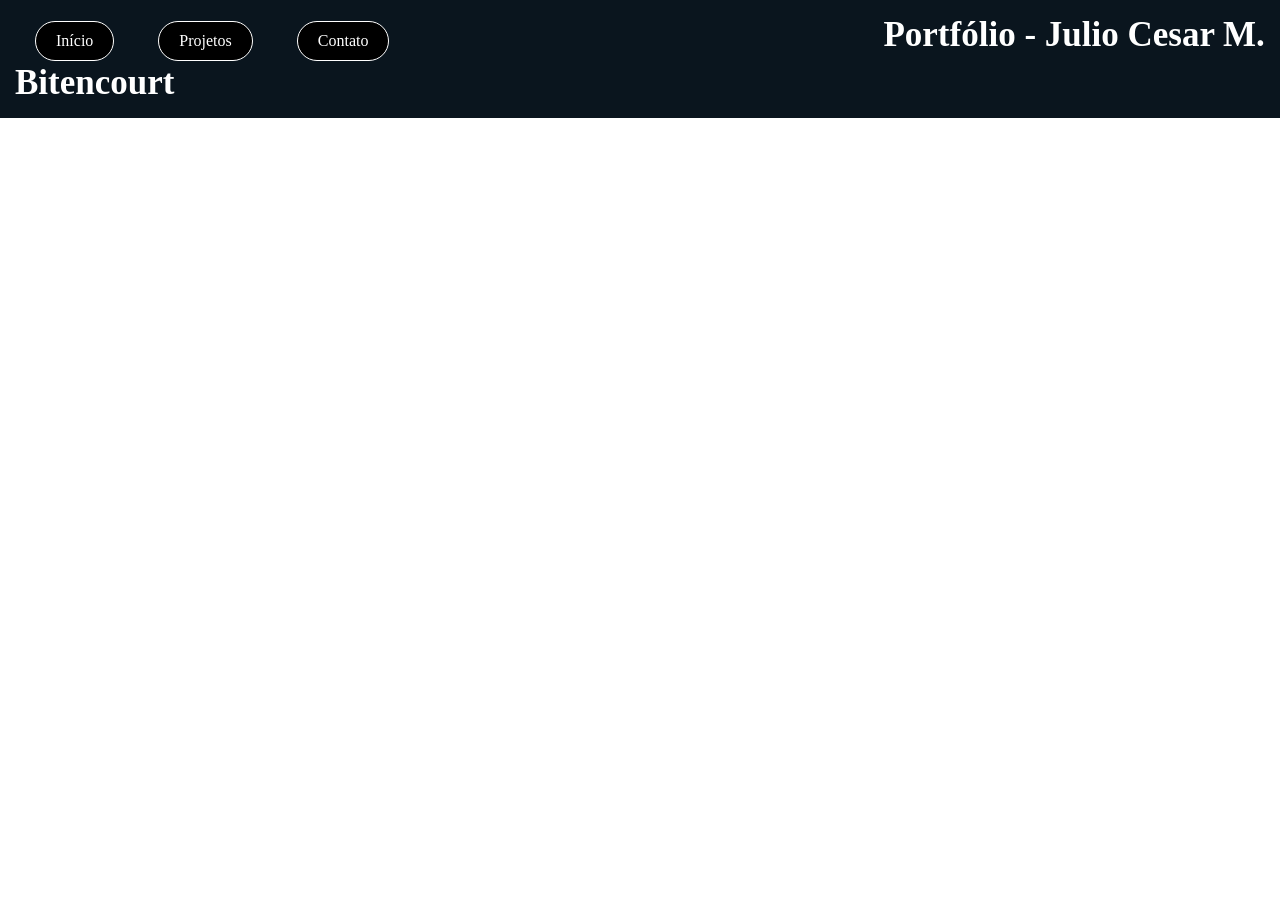
==== Pages/contato.html @ 2b357477 "first commit" ====
<!DOCTYPE html>
<html lang="en">
<head>
    <meta charset="UTF-8">
    <meta name="viewport" content="width=device-width, initial-scale=1.0">
    <link rel="stylesheet" href="../styles/contato.css">
    <title>Contato</title>
</head>
<body>
<header>
        <nav>
            <a href="../index.html">Início</a>
            <a href="../Pages/projetos.html">Projetos</a>
            <a href="./Pages/contato.html">Contato</a>
            <h1>Portfólio - Julio Cesar M. Bitencourt</h1>
        </nav>
    </header>
</body>
</html>
---- styles/contato.css ----
*{
    margin: 0;
    padding: 0;
    box-sizing: border-box;
}
nav a {
    border: 1px solid white;
    padding: 10px 20px;
    margin: 2px 20px;
    text-decoration: none;
    color: white;
    background-color: black;
    border-radius: 30px;
    display: inline-block;
}
header{
    background-color: #0A151E;
    padding: 15px;
}
h1 {
    font-size: 35px;
    color: white;
    display: inline;
    margin-left: 470px;
}
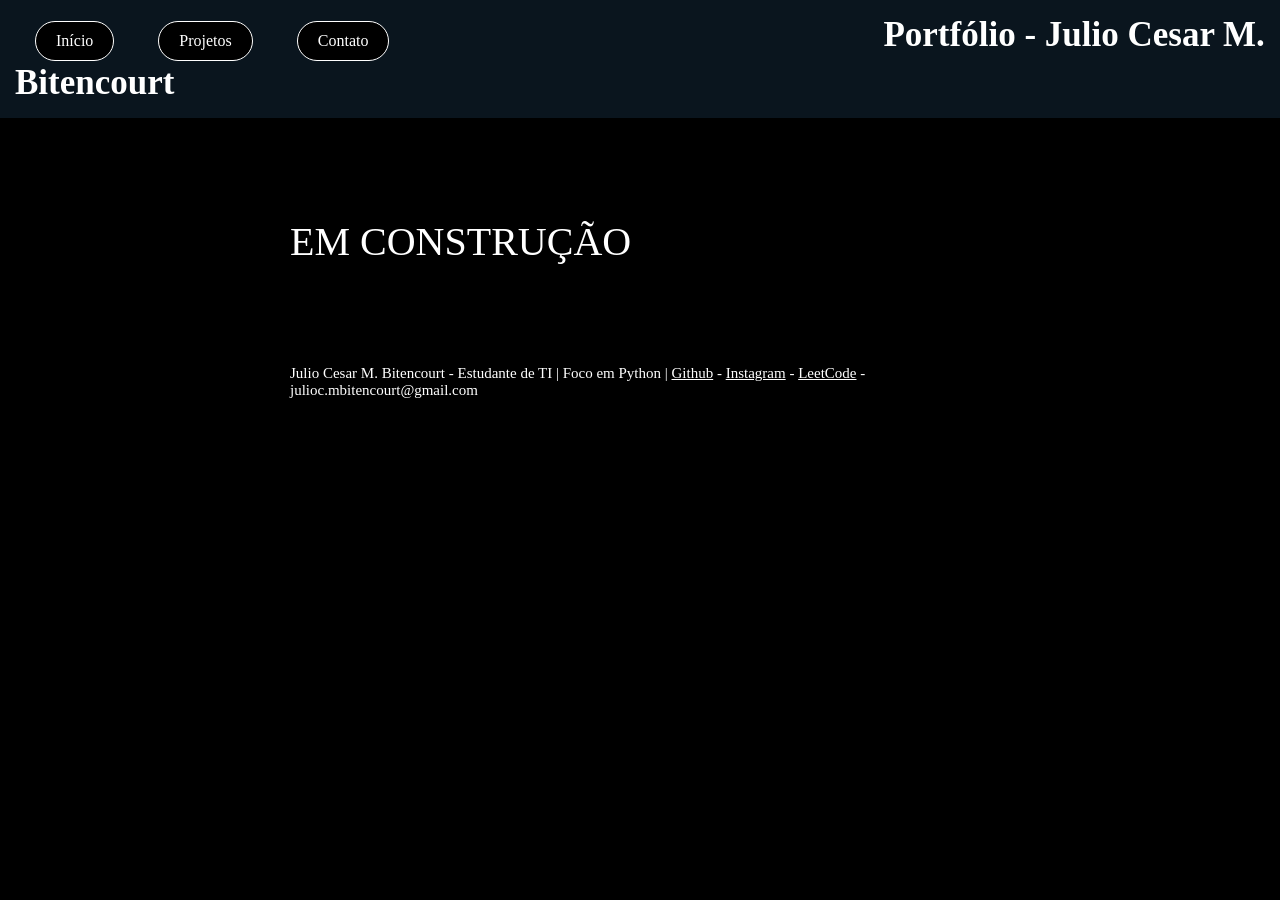
==== commit 63fb4edb: "Atualização das páginas" ====
--- a/Pages/contato.html
+++ b/Pages/contato.html
@@ -7,13 +7,22 @@
     <title>Contato</title>
 </head>
 <body>
-<header>
+    <header>
         <nav>
             <a href="../index.html">Início</a>
             <a href="../Pages/projetos.html">Projetos</a>
-            <a href="./Pages/contato.html">Contato</a>
+            <a href="../Pages/contato.html">Contato</a>
             <h1>Portfólio - Julio Cesar M. Bitencourt</h1>
         </nav>
+
     </header>
+    <main>
+        <p>
+            EM CONSTRUÇÃO
+        </p>
+    </main>
+    <footer>
+        <p class="ultimo_p">Julio Cesar M. Bitencourt - Estudante de TI | Foco em Python | <a href="https://github.com/Jcmb1of1">Github</a> - <a href="https://www.instagram.com/jcmb1of1/">Instagram</a> - <a href="https://leetcode.com/u/Julio_Bitencourt/">LeetCode</a> - julioc.mbitencourt@gmail.com</p>
+    </footer>
 </body>
 </html>
--- a/styles/contato.css
+++ b/styles/contato.css
@@ -22,4 +22,22 @@
     color: white;
     display: inline;
     margin-left: 470px;
+}
+.ultimo_p{
+    font-size: 15px;
+    a{
+        color: white;
+    }
+}
+p{
+    margin-top: 100px;
+    margin-inline: auto;
+    font-size: 40px;
+    color: white;
+    width: 700px;
+    font-family: "Oswald", serif;
+    margin-bottom: 50px;
+}
+body{
+    background-color: black;
 }
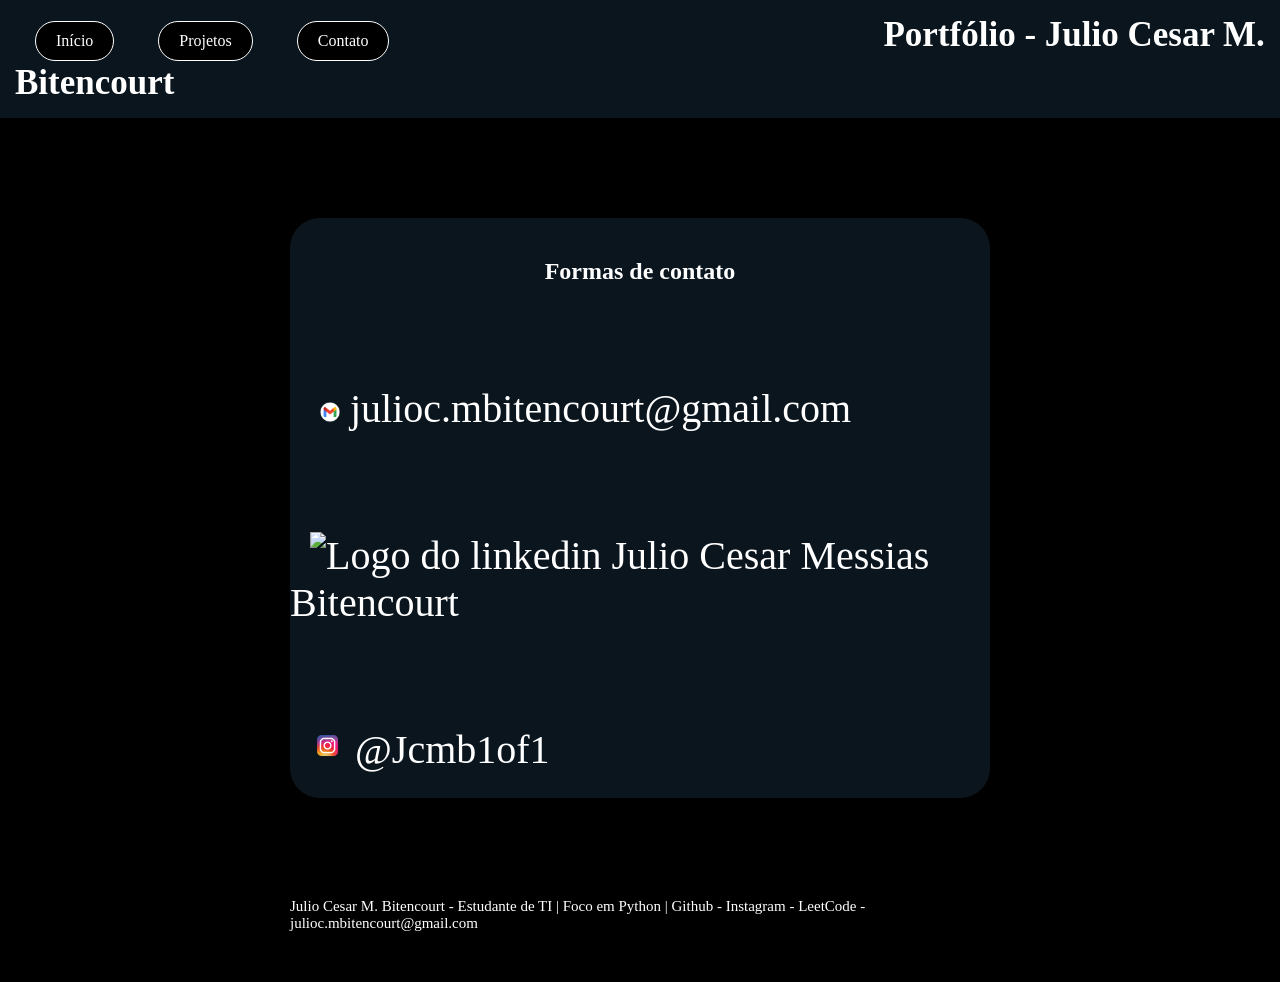
==== commit 5ba4ac44: "feat: Adicionado página de contato e formas de contato" ====
--- a/Pages/contato.html
+++ b/Pages/contato.html
@@ -17,9 +17,20 @@
 
     </header>
     <main>
-        <p>
-            EM CONSTRUÇÃO
-        </p>
+        <div>
+            <h2>
+                Formas de contato
+            </h2>
+            <p>
+                <img src="../assets/gmail-icon-free-png.webp" alt="Logo do gmail" class="gmail"> julioc.mbitencourt@gmail.com
+            </p>
+            <p>
+                <img src="../assets/linkedin-logo-linkedin-icon-transparent-free-png.webp" alt="Logo do linkedin" class="linkedin"> <a href="https://www.linkedin.com/in/julio-cesar-messias-bitencourt-55b3a0433/">Julio Cesar Messias Bitencourt</a>
+            </p>
+            <p>
+                <img src="../assets/instagram-logo-instagram-icon-transparent-free-png.webp" alt="Logo do instagram" class="instagram"> <a href="https://www.instagram.com/jcmb1of1/">@Jcmb1of1</a>
+            </p>
+        </div>
     </main>
     <footer>
         <p class="ultimo_p">Julio Cesar M. Bitencourt - Estudante de TI | Foco em Python | <a href="https://github.com/Jcmb1of1">Github</a> - <a href="https://www.instagram.com/jcmb1of1/">Instagram</a> - <a href="https://leetcode.com/u/Julio_Bitencourt/">LeetCode</a> - julioc.mbitencourt@gmail.com</p>
--- a/styles/contato.css
+++ b/styles/contato.css
@@ -40,4 +40,41 @@
 }
 body{
     background-color: black;
+}
+h2{
+    width: 300px;
+    color: white;
+    margin-inline: auto;
+    margin-top: 20px;
+    text-align: center;
+}
+
+img{
+    width: 20px;
+    margin-left: 30px;
+}
+.linkedin{
+    width: 34px;
+    margin-left: 20px;
+}
+.instagram{
+    width: 35px;
+    margin-left: 20px;
+}
+div{
+    margin-top: 100px;
+    background-color: #0A151E;
+    width: 700px;
+    margin-inline: auto;
+    border-radius: 30px;
+    padding-top: 20px;
+    padding-bottom: 20px;
+    align-items: center;
+}
+a{
+    color: white;
+    text-decoration: none;
+}
+div p{
+    margin-bottom: 5px;
 }
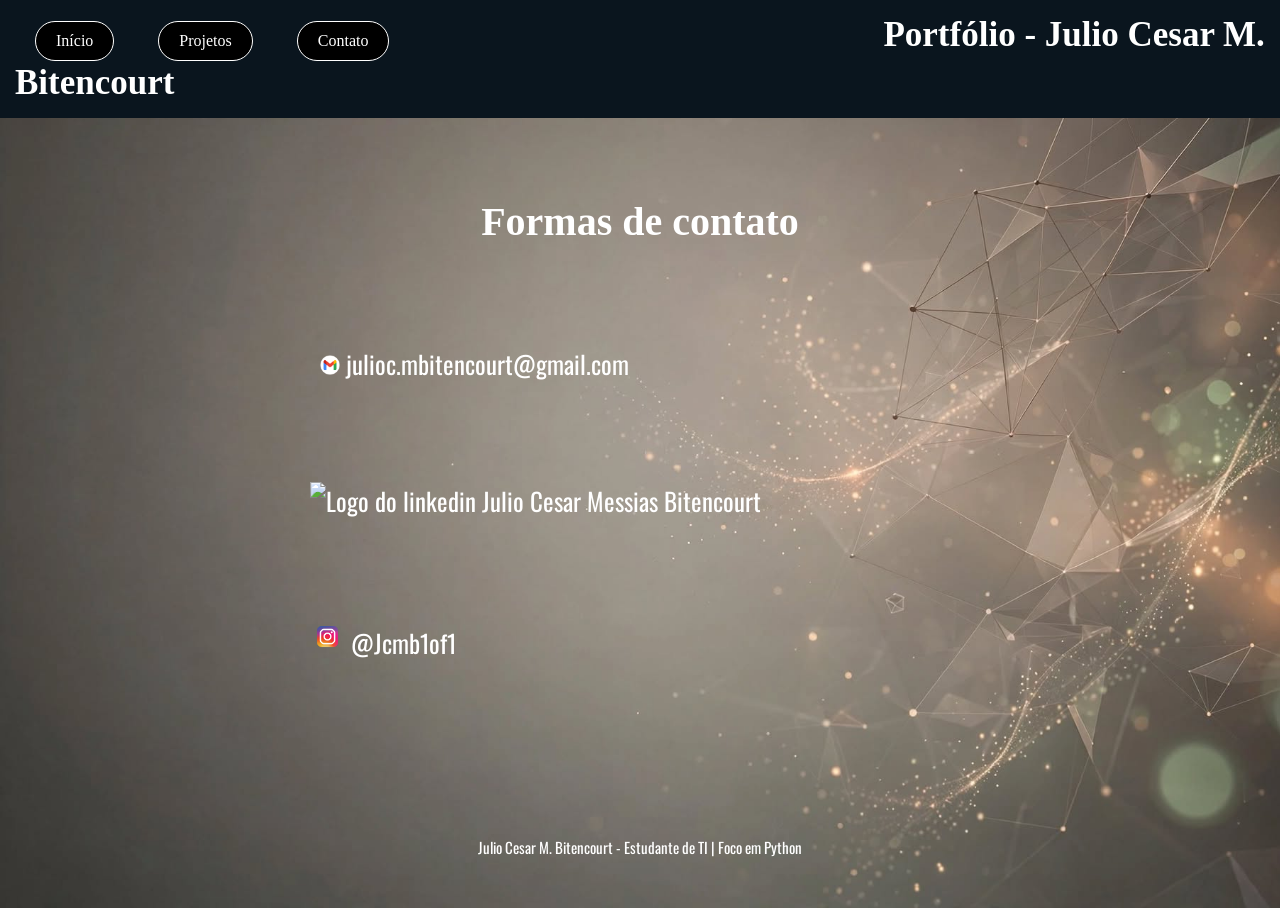
==== commit 973c03e9: "refactor: reorganizei o HTML do index, projetos e do contato, além de mudar o fundo das páginas" ====
--- a/Pages/contato.html
+++ b/Pages/contato.html
@@ -3,6 +3,10 @@
 <head>
     <meta charset="UTF-8">
     <meta name="viewport" content="width=device-width, initial-scale=1.0">
+    <link rel="stylesheet" href="./styles/style.css">
+    <link rel="preconnect" href="https://fonts.googleapis.com">
+    <link rel="preconnect" href="https://fonts.gstatic.com" crossorigin>
+    <link href="https://fonts.googleapis.com/css2?family=Lora:ital,wght@0,400..700;1,400..700&family=Oswald:wght@200..700&family=Outfit:wght@100..900&display=swap" rel="stylesheet">
     <link rel="stylesheet" href="../styles/contato.css">
     <title>Contato</title>
 </head>
@@ -33,7 +37,6 @@
         </div>
     </main>
     <footer>
-        <p class="ultimo_p">Julio Cesar M. Bitencourt - Estudante de TI | Foco em Python | <a href="https://github.com/Jcmb1of1">Github</a> - <a href="https://www.instagram.com/jcmb1of1/">Instagram</a> - <a href="https://leetcode.com/u/Julio_Bitencourt/">LeetCode</a> - julioc.mbitencourt@gmail.com</p>
-    </footer>
+        <p class="ultimo_p">Julio Cesar M. Bitencourt - Estudante de TI | Foco em Python 
 </body>
 </html>
--- a/styles/contato.css
+++ b/styles/contato.css
@@ -28,6 +28,8 @@
     a{
         color: white;
     }
+    margin-inline: auto;
+    width: fit-content;
 }
 p{
     margin-top: 100px;
@@ -39,14 +41,17 @@
     margin-bottom: 50px;
 }
 body{
-    background-color: black;
+    background-image: url(../assets/Fundo_cinza.jpg);
+    background-repeat: no-repeat;
+    background-size: cover;
 }
 h2{
-    width: 300px;
+    width: 400px;
     color: white;
     margin-inline: auto;
     margin-top: 20px;
     text-align: center;
+    font-size: 40px;
 }
 
 img{
@@ -54,7 +59,7 @@
     margin-left: 30px;
 }
 .linkedin{
-    width: 34px;
+    width: 40px;
     margin-left: 20px;
 }
 .instagram{
@@ -62,19 +67,17 @@
     margin-left: 20px;
 }
 div{
-    margin-top: 100px;
-    background-color: #0A151E;
+    margin-top: 40px;
     width: 700px;
     margin-inline: auto;
-    border-radius: 30px;
     padding-top: 20px;
-    padding-bottom: 20px;
+    padding-bottom: 25px;
     align-items: center;
+    p {
+        font-size: 25px;
+    }
 }
 a{
     color: white;
     text-decoration: none;
-}
-div p{
-    margin-bottom: 5px;
 }
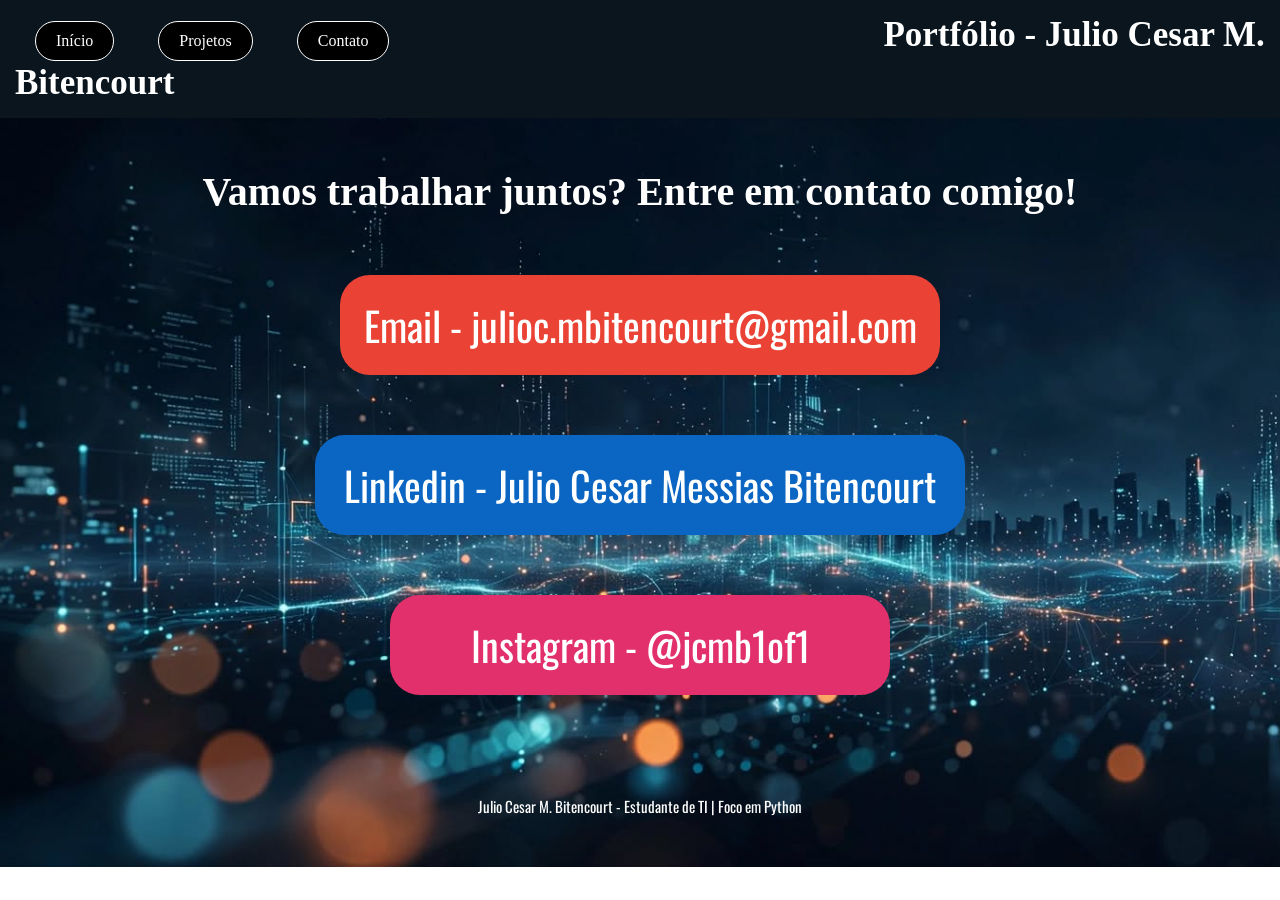
==== commit 11fdf09b: "style: ajustes de estilo da página de contato" ====
--- a/Pages/contato.html
+++ b/Pages/contato.html
@@ -21,18 +21,22 @@
 
     </header>
     <main>
-        <div>
-            <h2>
-                Formas de contato
-            </h2>
+        <h2>
+            Vamos trabalhar juntos? Entre em contato comigo!
+        </h2>
+        <div class="email">
             <p>
-                <img src="../assets/gmail-icon-free-png.webp" alt="Logo do gmail" class="gmail"> julioc.mbitencourt@gmail.com
+                Email - julioc.mbitencourt@gmail.com
             </p>
+        </div>
+        <div class="linkedin">
             <p>
-                <img src="../assets/linkedin-logo-linkedin-icon-transparent-free-png.webp" alt="Logo do linkedin" class="linkedin"> <a href="https://www.linkedin.com/in/julio-cesar-messias-bitencourt-55b3a0433/">Julio Cesar Messias Bitencourt</a>
+                <a href="https://www.linkedin.com/in/julio-cesar-messias-bitencourt-55b3a0433/">Linkedin - Julio Cesar Messias Bitencourt<a>
             </p>
+        </div>
+        <div class="instagram">
             <p>
-                <img src="../assets/instagram-logo-instagram-icon-transparent-free-png.webp" alt="Logo do instagram" class="instagram"> <a href="https://www.instagram.com/jcmb1of1/">@Jcmb1of1</a>
+                <a href="https://www.instagram.com/jcmb1of1/">Instagram - @jcmb1of1</a>
             </p>
         </div>
     </main>
--- a/styles/contato.css
+++ b/styles/contato.css
@@ -30,26 +30,27 @@
     }
     margin-inline: auto;
     width: fit-content;
+    margin-top: 100px;
+    margin-bottom: 50px;
 }
 p{
-    margin-top: 100px;
-    margin-inline: auto;
+    margin-block: 60px;
     font-size: 40px;
     color: white;
     width: 700px;
     font-family: "Oswald", serif;
-    margin-bottom: 50px;
+
 }
 body{
-    background-image: url(../assets/Fundo_cinza.jpg);
+    background-image: url(../assets/image_20260926_161325.jpg);
     background-repeat: no-repeat;
     background-size: cover;
 }
 h2{
-    width: 400px;
+    width: fit-content;
+    margin-inline: auto;
     color: white;
-    margin-inline: auto;
-    margin-top: 20px;
+    margin-top: 50px;
     text-align: center;
     font-size: 40px;
 }
@@ -58,26 +59,54 @@
     width: 20px;
     margin-left: 30px;
 }
-.linkedin{
-    width: 40px;
-    margin-left: 20px;
-}
-.instagram{
-    width: 35px;
-    margin-left: 20px;
-}
-div{
-    margin-top: 40px;
-    width: 700px;
-    margin-inline: auto;
-    padding-top: 20px;
-    padding-bottom: 25px;
-    align-items: center;
-    p {
-        font-size: 25px;
-    }
-}
+
 a{
     color: white;
     text-decoration: none;
+}
+.instagram{
+    margin-inline: auto;
+    p{
+        width: fit-content;
+        margin-inline: auto;
+        height: fit-content;
+        a{
+            color: white;
+            font-family: 'Oswald', serif;
+        }
+        padding: 20px;
+    }
+    background-color: rgba(225, 48, 108, 1);
+    width: 500px;
+    border-radius: 30px;
+}
+.email{
+    margin-inline: auto;
+    p{
+        width: fit-content;
+        margin-inline: auto;
+        height: fit-content;
+        color: white;
+        padding: 20px;
+    }
+    background-color: rgba(234, 67, 53, 1);
+    width: 600px;
+    border-radius: 30px;
+    margin-block: 20px;
+}
+.linkedin{
+    margin-inline: auto;
+    p{
+        width: fit-content;
+        margin-inline: auto;
+        height: fit-content;
+        a{
+            color: white;
+            font-family: 'Oswald', serif;
+        }
+        padding: 20px;
+    }
+    background-color: rgba(10, 102, 194, 1);
+    width: 650px;
+    border-radius: 30px;
 }
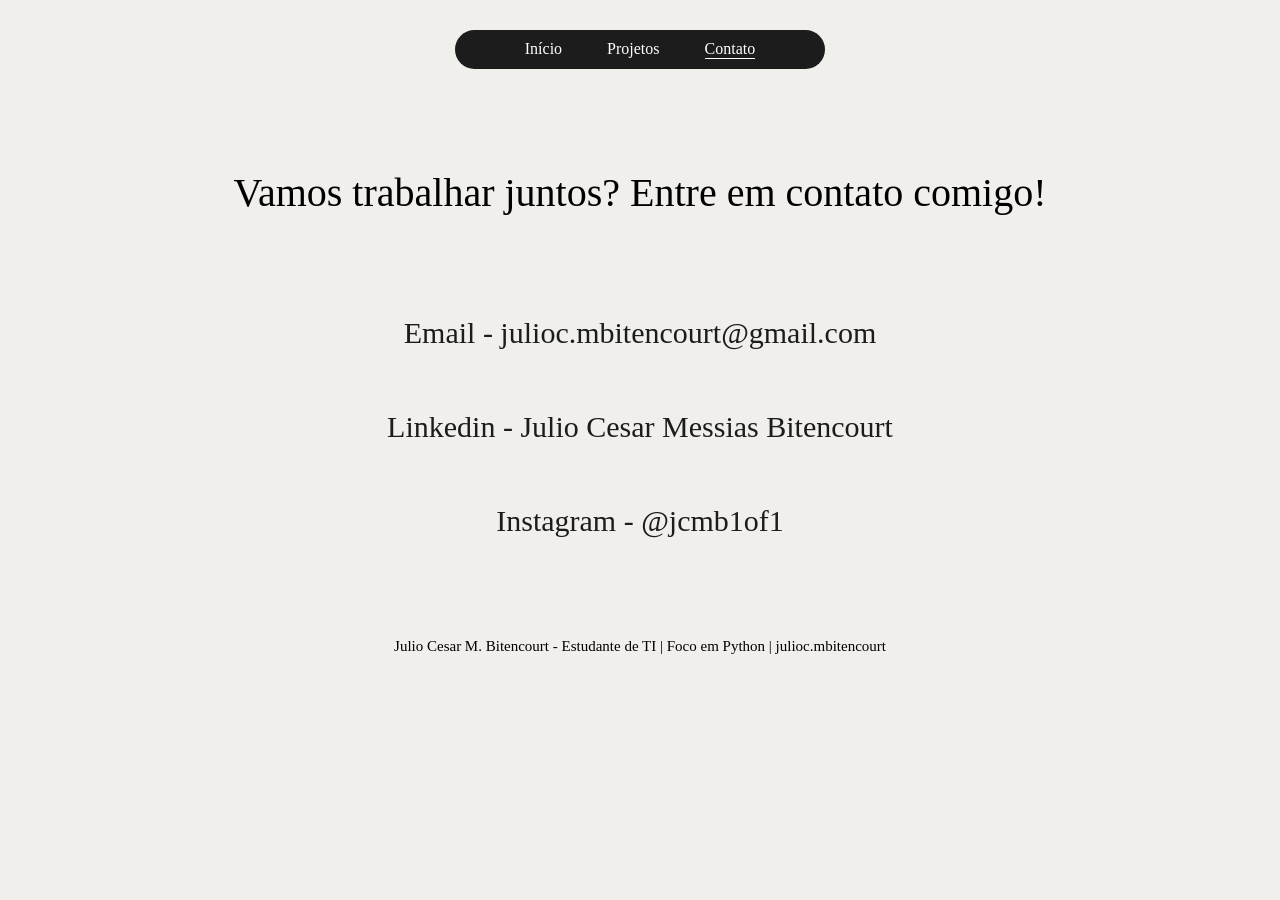
==== commit 8cf1a4c1: "refactor: altera completamene o estilo dá página de contato e mais algumas correções" ====
--- a/Pages/contato.html
+++ b/Pages/contato.html
@@ -3,7 +3,12 @@
 <head>
     <meta charset="UTF-8">
     <meta name="viewport" content="width=device-width, initial-scale=1.0">
-    <link rel="stylesheet" href="./styles/style.css">
+    <link rel="preconnect" href="https://fonts.googleapis.com">
+    <link rel="preconnect" href="https://fonts.gstatic.com" crossorigin>
+    <link href="https://fonts.googleapis.com/css2?family=Lora:ital,wght@0,400..700;1,400..700&family=Oswald:wght@200..700&family=Outfit:wght@100..900&family=Redaction+50:ital,wght@0,400;0,700;1,400&family=Tiny5+Duo:ital,wght@0,100..900;1,100..900&display=swap" rel="stylesheet">
+    <link rel="preconnect" href="https://fonts.googleapis.com">
+    <link rel="preconnect" href="https://fonts.gstatic.com" crossorigin>
+    <link href="https://fonts.googleapis.com/css2?family=Lora:ital,wght@0,400..700;1,400..700&family=Oswald:wght@200..700&family=Outfit:wght@100..900&family=Tiny5+Duo:ital,wght@0,100..900;1,100..900&display=swap" rel="stylesheet">
     <link rel="preconnect" href="https://fonts.googleapis.com">
     <link rel="preconnect" href="https://fonts.gstatic.com" crossorigin>
     <link href="https://fonts.googleapis.com/css2?family=Lora:ital,wght@0,400..700;1,400..700&family=Oswald:wght@200..700&family=Outfit:wght@100..900&display=swap" rel="stylesheet">
@@ -15,15 +20,15 @@
         <nav>
             <a href="../index.html">Início</a>
             <a href="../Pages/projetos.html">Projetos</a>
-            <a href="../Pages/contato.html">Contato</a>
-            <h1>Portfólio - Julio Cesar M. Bitencourt</h1>
+            <a class="atual" href="../Pages/contato.html">Contato</a>
         </nav>
 
     </header>
+
     <main>
-        <h2>
+        <h1>
             Vamos trabalhar juntos? Entre em contato comigo!
-        </h2>
+        </h1>
         <div class="email">
             <p>
                 Email - julioc.mbitencourt@gmail.com
@@ -40,7 +45,10 @@
             </p>
         </div>
     </main>
+
     <footer>
-        <p class="ultimo_p">Julio Cesar M. Bitencourt - Estudante de TI | Foco em Python 
+        <p class="ultimo_p">Julio Cesar M. Bitencourt - Estudante de TI | Foco em Python | julioc.mbitencourt
+    </footer>
+
 </body>
 </html>
--- a/styles/contato.css
+++ b/styles/contato.css
@@ -3,110 +3,97 @@
     padding: 0;
     box-sizing: border-box;
 }
+
+:root{
+    --cor_header: #1C1C1C;
+    --fonte_texto: "Tiny5 Duo";
+}
+
 nav a {
-    border: 1px solid white;
-    padding: 10px 20px;
-    margin: 2px 20px;
     text-decoration: none;
     color: white;
-    background-color: black;
-    border-radius: 30px;
-    display: inline-block;
+    cursor: pointer;
+    border-bottom: 1px solid transparent;
 }
+
+nav a:hover{
+    border-bottom-color: white;
+}
+
+nav{
+    display: flex;
+    gap: 45px;
+}
+
 header{
-    background-color: #0A151E;
-    padding: 15px;
+    margin-top: 30px;
+    background-color: var(--cor_header);
+    padding: 10px 70px;
+    border-radius: 40px;
+    max-width: fit-content;
+    margin-inline: auto;
 }
-h1 {
-    font-size: 35px;
-    color: white;
-    display: inline;
-    margin-left: 470px;
-}
+
 .ultimo_p{
+    color: black;
+    margin-bottom: 100px;
+    margin-inline: auto;
+    max-width: fit-content;
     font-size: 15px;
-    a{
-        color: white;
-    }
-    margin-inline: auto;
-    width: fit-content;
     margin-top: 100px;
-    margin-bottom: 50px;
+    font-family: "Redaction 50";
 }
 p{
     margin-block: 60px;
-    font-size: 40px;
-    color: white;
-    width: 700px;
-    font-family: "Oswald", serif;
-
 }
 body{
-    background-image: url(../assets/image_20260926_161325.jpg);
-    background-repeat: no-repeat;
-    background-size: cover;
+    background: #F0EFEC;
 }
-h2{
+h1{
     width: fit-content;
     margin-inline: auto;
-    color: white;
-    margin-top: 50px;
-    text-align: center;
+    color: black;
+    margin-top: 100px;
     font-size: 40px;
+    font-family: var(--fonte_texto);
+    font-weight: 400;
 }
 
-img{
-    width: 20px;
-    margin-left: 30px;
+ 
+
+.email{
+    margin-top: 100px;
+    max-width: fit-content;
+    margin-inline: auto;
+    p{
+        color: var(--cor_header);
+        font-family: "Redaction 50";
+        font-size: 30px;
+    }
 }
 
-a{
-    color: white;
-    text-decoration: none;
+.linkedin{
+    max-width: fit-content;
+    margin-inline: auto;
+    a{
+        color: var(--cor_header);
+        font-family: "Redaction 50";
+        font-size: 30px;
+        text-decoration: none;
+    }
 }
+
 .instagram{
+    max-width: fit-content;
     margin-inline: auto;
-    p{
-        width: fit-content;
-        margin-inline: auto;
-        height: fit-content;
-        a{
-            color: white;
-            font-family: 'Oswald', serif;
-        }
-        padding: 20px;
+    a{
+        color: var(--cor_header);
+        font-family: "Redaction 50";
+        font-size: 30px;
+        text-decoration: none;
     }
-    background-color: rgba(225, 48, 108, 1);
-    width: 500px;
-    border-radius: 30px;
 }
-.email{
-    margin-inline: auto;
-    p{
-        width: fit-content;
-        margin-inline: auto;
-        height: fit-content;
-        color: white;
-        padding: 20px;
-    }
-    background-color: rgba(234, 67, 53, 1);
-    width: 600px;
-    border-radius: 30px;
-    margin-block: 20px;
-}
-.linkedin{
-    margin-inline: auto;
-    p{
-        width: fit-content;
-        margin-inline: auto;
-        height: fit-content;
-        a{
-            color: white;
-            font-family: 'Oswald', serif;
-        }
-        padding: 20px;
-    }
-    background-color: rgba(10, 102, 194, 1);
-    width: 650px;
-    border-radius: 30px;
+
+.atual{
+    border-bottom-color: white;
 }
